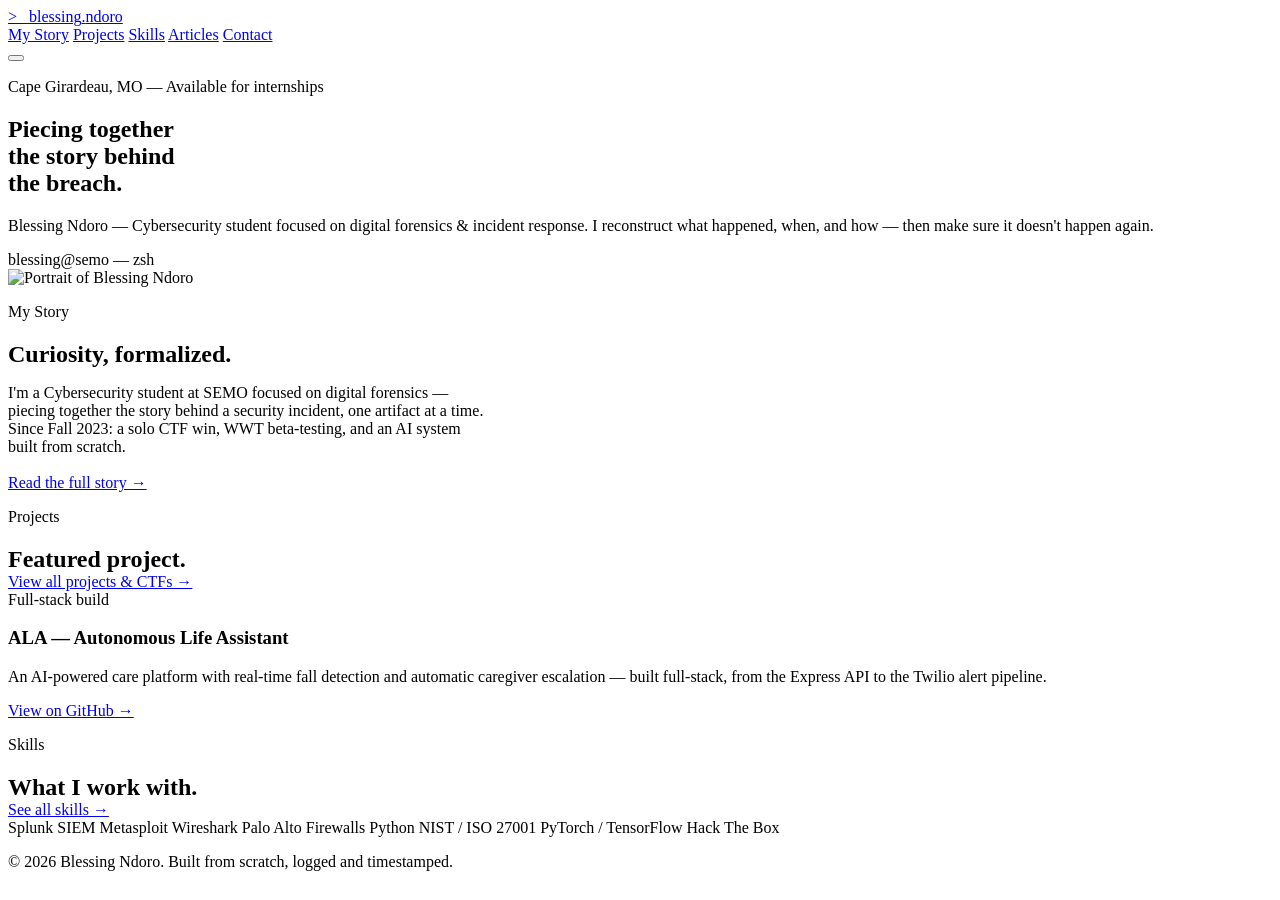
==== cybersec-portfolio/index.html @ e8f6818f "Add files via upload" ====
<!DOCTYPE html>
<html lang="en">
<head>
<meta charset="UTF-8">
<meta name="viewport" content="width=device-width, initial-scale=1.0">
<meta name="color-scheme" content="light">
<meta name="theme-color" content="#fafaf8">
<title>Blessing Ndoro — Cybersecurity & Digital Forensics</title>
<meta name="description" content="Blessing Ndoro — Cybersecurity student at SEMO. Digital forensics, incident response, SOC operations, CTF competitor.">
<link rel="preconnect" href="https://fonts.googleapis.com">
<link rel="preconnect" href="https://fonts.gstatic.com" crossorigin>
<link href="https://fonts.googleapis.com/css2?family=JetBrains+Mono:wght@400;500;600;700&family=Inter:wght@400;500;600;700;800&display=swap" rel="stylesheet">
<link rel="stylesheet" href="/css/style.css">
</head>
<body>

<div class="noise-overlay" aria-hidden="true"></div>

<header class="nav" id="nav">
  <div class="nav-inner">
    <a href="index.html" class="nav-brand">
      <span class="nav-brand-glyph">&gt;_</span>
      <span class="nav-brand-text">blessing<span class="accent">.</span>ndoro</span>
    </a>
    <nav class="nav-links" id="navLinks">
      <a href="my-story.html">My Story</a>
      <a href="projects.html">Projects</a>
      <a href="skills.html">Skills</a>
      <a href="articles.html">Articles</a>
      <a href="contact.html">Contact</a>
    </nav>
    <button class="nav-toggle" id="navToggle" aria-label="Toggle menu" aria-expanded="false">
      <span></span><span></span><span></span>
    </button>
  </div>
</header>

<section class="hero" id="top">
  <div class="hero-inner">
    <div class="hero-copy">
      <p class="eyebrow"><span class="dot"></span>Cape Girardeau, MO — Available for internships</p>
      <h1 class="hero-title">Piecing together<br>the story behind<br>the breach.</h1>
      <p class="hero-sub">Blessing Ndoro — Cybersecurity student focused on digital forensics &amp; incident response. I reconstruct what happened, when, and how — then make sure it doesn't happen again.</p>
    </div>

    <div class="terminal" role="img" aria-label="Terminal window showing a simulated login sequence">
      <div class="terminal-bar">
        <div class="terminal-dots"><span></span><span></span><span></span></div>
        <span class="terminal-title">blessing@semo — zsh</span>
      </div>
      <div class="terminal-body" id="terminalBody"></div>
    </div>
  </div>
  <div class="hero-fade"></div>
</section>

<section class="section" id="story-preview">
  <div class="section-inner about-preview-grid reveal">
    <div class="about-preview-photo">
      <img src="/assets/headshot.jpg" alt="Portrait of Blessing Ndoro">
    </div>
    <div>
      <p class="section-eyebrow">My Story</p>
      <h2 class="section-title" style="margin-bottom:16px;">Curiosity, formalized.</h2>
      <p style="color:var(--text-muted); max-width:60ch; margin-bottom:18px;">I'm a Cybersecurity student at SEMO focused on digital forensics — piecing together the story behind a security incident, one artifact at a time. Since Fall 2023: a solo CTF win, WWT beta-testing, and an AI system built from scratch.</p>
      <a href="my-story.html" class="link-arrow">Read the full story →</a>
    </div>
  </div>
</section>

<section class="section section-alt" id="projects-preview">
  <div class="section-inner reveal">
    <div class="preview-row">
      <div>
        <p class="section-eyebrow">Projects</p>
        <h2 class="section-title" style="margin-bottom:0;">Featured project.</h2>
      </div>
      <a href="projects.html" class="link-arrow">View all projects &amp; CTFs →</a>
    </div>
    <div class="preview-project-card">
      <div>
        <span class="pill pill-live">Full-stack build</span>
        <h3>ALA — Autonomous Life Assistant</h3>
        <p>An AI-powered care platform with real-time fall detection and automatic caregiver escalation — built full-stack, from the Express API to the Twilio alert pipeline.</p>
        <a href="https://github.com/bndoro/AI-Care-Assistant" target="_blank" class="btn btn-ghost btn-small">View on GitHub →</a>
      </div>
    </div>
  </div>
</section>

<section class="section" id="skills-preview">
  <div class="section-inner reveal">
    <div class="preview-row">
      <div>
        <p class="section-eyebrow">Skills</p>
        <h2 class="section-title" style="margin-bottom:0;">What I work with.</h2>
      </div>
      <a href="skills.html" class="link-arrow">See all skills →</a>
    </div>
    <div class="skills-pill-row">
      <span class="skills-pill">Splunk SIEM</span>
      <span class="skills-pill">Metasploit</span>
      <span class="skills-pill">Wireshark</span>
      <span class="skills-pill">Palo Alto Firewalls</span>
      <span class="skills-pill">Python</span>
      <span class="skills-pill">NIST / ISO 27001</span>
      <span class="skills-pill">PyTorch / TensorFlow</span>
      <span class="skills-pill">Hack The Box</span>
    </div>
  </div>
</section>

<footer class="footer">
  <p>© 2026 Blessing Ndoro. Built from scratch, logged and timestamped.</p>
</footer>

<script src="/js/main.js"></script>
</body>
</html>
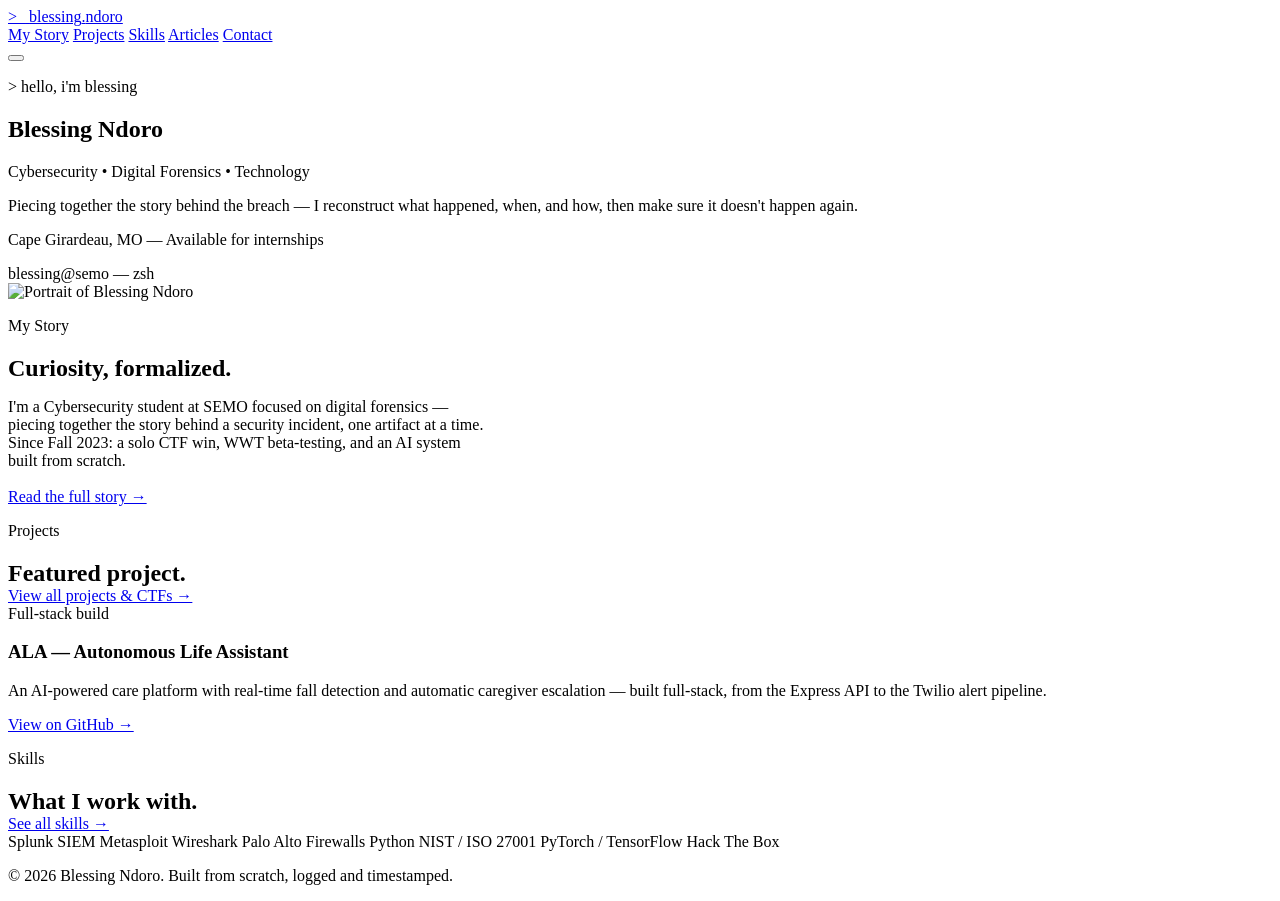
==== commit c44be28d: "Update HTML structure and content for homepage" ====
--- a/cybersec-portfolio/index.html
+++ b/cybersec-portfolio/index.html
@@ -12,22 +12,22 @@
 <link href="https://fonts.googleapis.com/css2?family=JetBrains+Mono:wght@400;500;600;700&family=Inter:wght@400;500;600;700;800&display=swap" rel="stylesheet">
 <link rel="stylesheet" href="/css/style.css">
 </head>
-<body>
+<body class="page-home">
 
 <div class="noise-overlay" aria-hidden="true"></div>
 
 <header class="nav" id="nav">
   <div class="nav-inner">
-    <a href="index.html" class="nav-brand">
+    <a href="/" class="nav-brand">
       <span class="nav-brand-glyph">&gt;_</span>
       <span class="nav-brand-text">blessing<span class="accent">.</span>ndoro</span>
     </a>
     <nav class="nav-links" id="navLinks">
-      <a href="my-story.html">My Story</a>
-      <a href="projects.html">Projects</a>
-      <a href="skills.html">Skills</a>
-      <a href="articles.html">Articles</a>
-      <a href="contact.html">Contact</a>
+      <a href="/my-story">My Story</a>
+      <a href="/projects">Projects</a>
+      <a href="/skills">Skills</a>
+      <a href="/articles">Articles</a>
+      <a href="/contact">Contact</a>
     </nav>
     <button class="nav-toggle" id="navToggle" aria-label="Toggle menu" aria-expanded="false">
       <span></span><span></span><span></span>
@@ -38,9 +38,11 @@
 <section class="hero" id="top">
   <div class="hero-inner">
     <div class="hero-copy">
+      <p class="hero-kicker">&gt; hello, i'm blessing</p>
+      <h1 class="hero-name">Blessing Ndoro</h1>
+      <p class="hero-role">Cybersecurity <span class="sep">•</span> Digital Forensics <span class="sep">•</span> Technology</p>
+      <p class="hero-sub">Piecing together the story behind the breach — I reconstruct what happened, when, and how, then make sure it doesn't happen again.</p>
       <p class="eyebrow"><span class="dot"></span>Cape Girardeau, MO — Available for internships</p>
-      <h1 class="hero-title">Piecing together<br>the story behind<br>the breach.</h1>
-      <p class="hero-sub">Blessing Ndoro — Cybersecurity student focused on digital forensics &amp; incident response. I reconstruct what happened, when, and how — then make sure it doesn't happen again.</p>
     </div>
 
     <div class="terminal" role="img" aria-label="Terminal window showing a simulated login sequence">
@@ -63,7 +65,7 @@
       <p class="section-eyebrow">My Story</p>
       <h2 class="section-title" style="margin-bottom:16px;">Curiosity, formalized.</h2>
       <p style="color:var(--text-muted); max-width:60ch; margin-bottom:18px;">I'm a Cybersecurity student at SEMO focused on digital forensics — piecing together the story behind a security incident, one artifact at a time. Since Fall 2023: a solo CTF win, WWT beta-testing, and an AI system built from scratch.</p>
-      <a href="my-story.html" class="link-arrow">Read the full story →</a>
+      <a href="/my-story" class="link-arrow">Read the full story →</a>
     </div>
   </div>
 </section>
@@ -75,7 +77,7 @@
         <p class="section-eyebrow">Projects</p>
         <h2 class="section-title" style="margin-bottom:0;">Featured project.</h2>
       </div>
-      <a href="projects.html" class="link-arrow">View all projects &amp; CTFs →</a>
+      <a href="/projects" class="link-arrow">View all projects &amp; CTFs →</a>
     </div>
     <div class="preview-project-card">
       <div>
@@ -95,7 +97,7 @@
         <p class="section-eyebrow">Skills</p>
         <h2 class="section-title" style="margin-bottom:0;">What I work with.</h2>
       </div>
-      <a href="skills.html" class="link-arrow">See all skills →</a>
+      <a href="/skills" class="link-arrow">See all skills →</a>
     </div>
     <div class="skills-pill-row">
       <span class="skills-pill">Splunk SIEM</span>
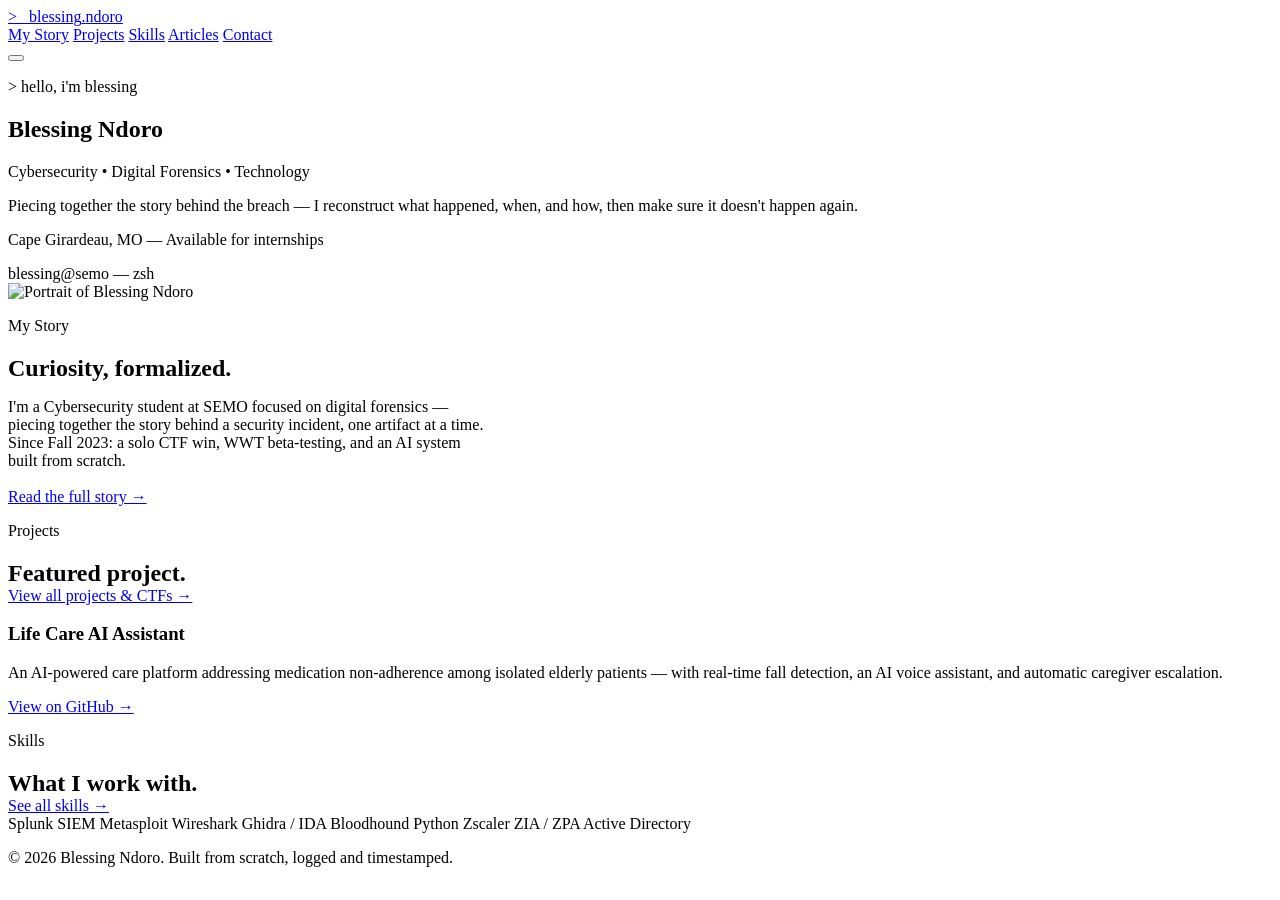
==== commit fc98664a: "Revise project description and skills in index.html Updated project details and skills listed in the" ====
--- a/cybersec-portfolio/index.html
+++ b/cybersec-portfolio/index.html
@@ -81,9 +81,8 @@
     </div>
     <div class="preview-project-card">
       <div>
-        <span class="pill pill-live">Full-stack build</span>
-        <h3>ALA — Autonomous Life Assistant</h3>
-        <p>An AI-powered care platform with real-time fall detection and automatic caregiver escalation — built full-stack, from the Express API to the Twilio alert pipeline.</p>
+        <h3>Life Care AI Assistant</h3>
+        <p>An AI-powered care platform addressing medication non-adherence among isolated elderly patients — with real-time fall detection, an AI voice assistant, and automatic caregiver escalation.</p>
         <a href="https://github.com/bndoro/AI-Care-Assistant" target="_blank" class="btn btn-ghost btn-small">View on GitHub →</a>
       </div>
     </div>
@@ -103,11 +102,11 @@
       <span class="skills-pill">Splunk SIEM</span>
       <span class="skills-pill">Metasploit</span>
       <span class="skills-pill">Wireshark</span>
-      <span class="skills-pill">Palo Alto Firewalls</span>
+      <span class="skills-pill">Ghidra / IDA</span>
+      <span class="skills-pill">Bloodhound</span>
       <span class="skills-pill">Python</span>
-      <span class="skills-pill">NIST / ISO 27001</span>
-      <span class="skills-pill">PyTorch / TensorFlow</span>
-      <span class="skills-pill">Hack The Box</span>
+      <span class="skills-pill">Zscaler ZIA / ZPA</span>
+      <span class="skills-pill">Active Directory</span>
     </div>
   </div>
 </section>
